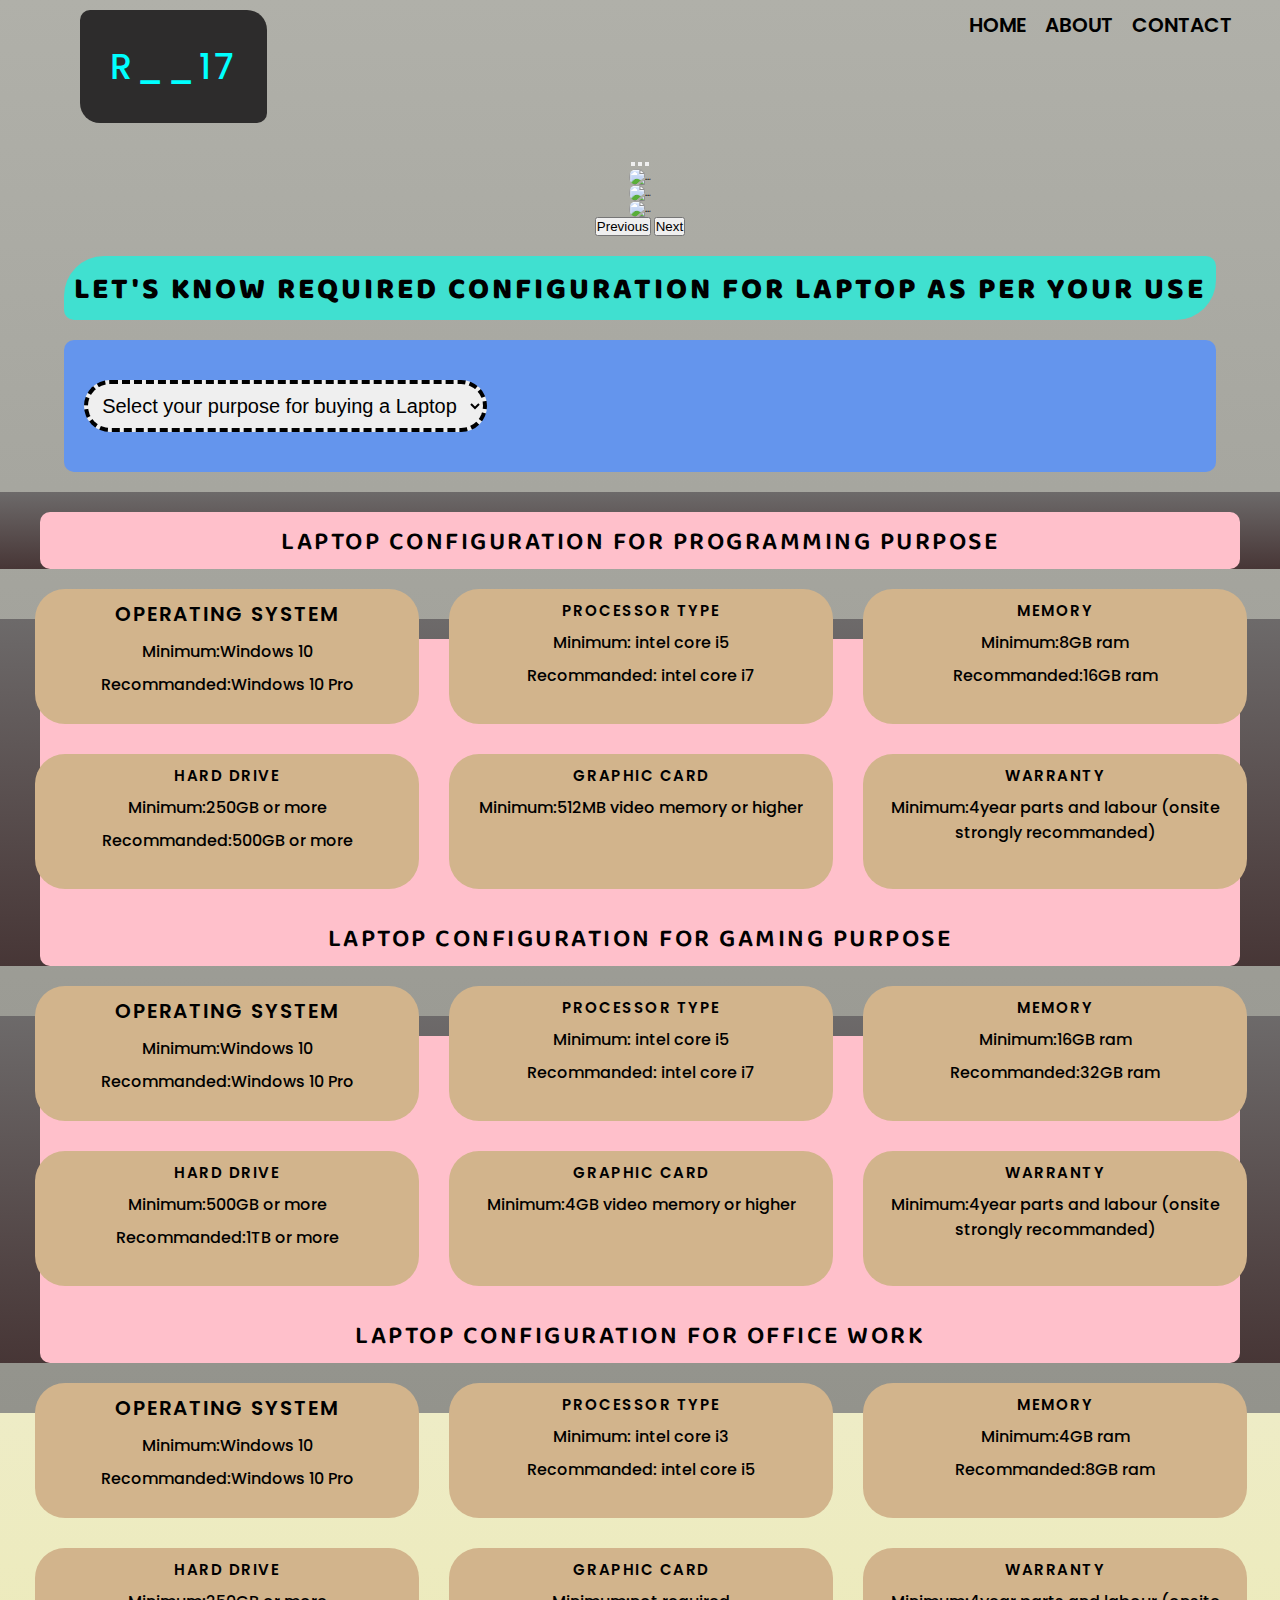
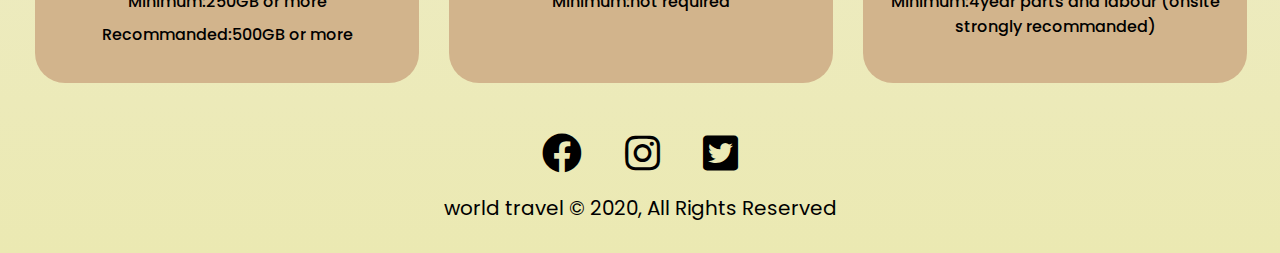
==== about.html @ dccac322 "Add files via upload" ====
<!DOCTYPE html>
<html lang="en">
<head>
    <meta charset="UTF-8">
    <meta http-equiv="X-UA-Compatible" content="IE=edge">
    <meta name="viewport" content="width=device-width, initial-scale=1.0">


    <link href="https://cdn.jsdelivr.net/npm/bootstrap@5.0.2/dist/css/bootstrap.min.css" rel="stylesheet" integrity="sha384-EVSTQN3/azprG1Anm3QDgpJLIm9Nao0Yz1ztcQTwFspd3yD65VohhpuuCOmLASjC" crossorigin="anonymous">


<script src="https://cdn.jsdelivr.net/npm/bootstrap@5.0.2/dist/js/bootstrap.bundle.min.js" integrity="sha384-MrcW6ZMFYlzcLA8Nl+NtUVF0sA7MsXsP1UyJoMp4YLEuNSfAP+JcXn/tWtIaxVXM" crossorigin="anonymous"></script>

<link rel="stylesheet" href="/style.css">

<link rel="stylesheet" href="https://cdnjs.cloudflare.com/ajax/libs/font-awesome/5.15.4/css/all.min.css" integrity="sha512-1ycn6IcaQQ40/MKBW2W4Rhis/DbILU74C1vSrLJxCq57o941Ym01SwNsOMqvEBFlcgUa6xLiPY/NS5R+E6ztJQ==" crossorigin="anonymous" referrerpolicy="no-referrer" />


    <title>Document</title>
</head>
<body>
    <!-- <header class="header"> -->
        <nav class="navbar">
            <div class="cont">
                <h1 class="logo heading1">
                    R__17
                </h1>
                <ul class="nav-items">
                    <li class="nav-item"><a href="/index.html">HOME</a></li>
                    <li class="nav-item"><a href="/about.html">ABOUT</a></li>
                    <li class="nav-item"><a href="/contact.html">CONTACT</a></li>
                </ul>
            </div>
        </nav>
    </header>
    
  
    <div class="cont">
      <div id="carouselExampleIndicators_2" class="carousel slide" data-bs-ride="carousel">
          <div class="carousel-indicators">
            <button type="button" data-bs-target="#carouselExampleIndicators" data-bs-slide-to="0" class="active" aria-current="true" aria-label="Slide 1"></button>
            <button type="button" data-bs-target="#carouselExampleIndicators" data-bs-slide-to="1" aria-label="Slide 2"></button>
            <button type="button" data-bs-target="#carouselExampleIndicators" data-bs-slide-to="2" aria-label="Slide 3"></button>
          </div>
          <div class="carousel-inner">
            <div class="carousel-item active">
              <img src="/image/images (1).jfif" class="d-block w-100" alt="...">
            </div>
            <div class="carousel-item">
              <img src="/image/download (1).jfif" class="d-block w-100" alt="...">
            </div>
            <div class="carousel-item">
              <img src="/image/download (11).jfif" class="d-block w-100" alt="...">
            </div>
          </div>
          <button class="carousel-control-prev" type="button" data-bs-target="#carouselExampleIndicators" data-bs-slide="prev">
            <span class="carousel-control-prev-icon" aria-hidden="true"></span>
            <span class="visually-hidden">Previous</span>
          </button>
          <button class="carousel-control-next" type="button" data-bs-target="#carouselExampleIndicators" data-bs-slide="next">
            <span class="carousel-control-next-icon" aria-hidden="true"></span>
            <span class="visually-hidden">Next</span>
          </button>
        </div>
     </div>
   

  
    <div class="conf cont">
      <h1>LET'S KNOW REQUIRED CONFIGURATION FOR LAPTOP AS PER YOUR USE</h1>
    </div>
 
   <div class="cont select">
    <select class="form-select" aria-label="Default select example">
      <option selected>Select your purpose for buying a Laptop</option>
      <option value="1">Programming Purpose</option>
      <option value="2">Gaming Purpose</option>
      <option value="3"> For Office Work</option>
    </select>
   </div>

    <div class="spc">
      <div class="pro cont">
        <h2>LAPTOP CONFIGURATION FOR PROGRAMMING PURPOSE</h2>
  
      </div>

      <div class="fea_1 clearfix">
        <div class="fe1">
          <h2>OPERATING SYSTEM</h2>
          <p>Minimum:Windows 10</p>
          <p>Recommanded:Windows 10 Pro</p>
        </div>
        <div class="fe2">
          <h2>PROCESSOR TYPE</h2>
           <p>Minimum: intel core i5</p>
          <p>Recommanded: intel core i7</p>
        </div>
        <div class="fe3 ">
          <h2>MEMORY</h2>
           <p>Minimum:8GB ram</p>
          <p>Recommanded:16GB ram</p>
        </div>
        <div class="fe4">
          <h2>HARD DRIVE</h2>
           <p>Minimum:250GB or more</p>
          <p>Recommanded:500GB or more</p>
        </div>
        <div class="fe5">
          <h2>GRAPHIC CARD</h2>
           <p>Minimum:512MB video memory or higher</p>
          <!-- <p>Recommanded:</p> -->
        </div>
        <div class="fe6">
          <h2>WARRANTY</h2>
           <p>Minimum:4year parts and labour (onsite strongly recommanded)</p>
          <!-- <p>Recommanded:</p> -->
        </div>
    
      </div>
    </div>

    


   <div class="spc">
    <div class="pro pro_2 cont">
      <h2>LAPTOP CONFIGURATION FOR GAMING PURPOSE</h2>

    </div>

    <div class="fea_1 clearfix">
      <div class="fe1">
        <h2>OPERATING SYSTEM</h2>
        <p>Minimum:Windows 10</p>
        <p>Recommanded:Windows 10 Pro</p>
      </div>
      <div class="fe2">
        <h2>PROCESSOR TYPE</h2>
         <p>Minimum: intel core i5</p>
        <p>Recommanded: intel core i7</p>
      </div>
      <div class="fe3 ">
        <h2>MEMORY</h2>
         <p>Minimum:16GB ram</p>
        <p>Recommanded:32GB ram</p>
      </div>
      <div class="fe4">
        <h2>HARD DRIVE</h2>
         <p>Minimum:500GB or more</p>
        <p>Recommanded:1TB or more</p>
      </div>
      <div class="fe5">
        <h2>GRAPHIC CARD</h2>
         <p>Minimum:4GB video memory or higher</p>
        <!-- <p>Recommanded:</p> -->
      </div>
      <div class="fe6">
        <h2>WARRANTY</h2>
         <p>Minimum:4year parts and labour (onsite strongly recommanded)</p>
        <!-- <p>Recommanded:</p> -->
      </div>
    
    </div>
   </div>


    <div class="spc">
    
        <div class="pro pro_2 cont">
          <h2>LAPTOP CONFIGURATION FOR OFFICE WORK</h2>
      </div>
  
      <div class="fea_1 clearfix">
        <div class="fe1">
          <h2>OPERATING SYSTEM</h2>
          <p>Minimum:Windows 10</p>
          <p>Recommanded:Windows 10 Pro</p>
        </div>
        <div class="fe2">
          <h2>PROCESSOR TYPE</h2>
           <p>Minimum: intel core i3</p>
          <p>Recommanded: intel core i5</p>
        </div>
        <div class="fe3 ">
          <h2>MEMORY</h2>
           <p>Minimum:4GB ram</p>
          <p>Recommanded:8GB ram</p>
        </div>
        <div class="fe4">
          <h2>HARD DRIVE</h2>
           <p>Minimum:250GB or more</p>
          <p>Recommanded:500GB or more</p>
        </div>
        <div class="fe5">
          <h2>GRAPHIC CARD</h2>
           <p>Minimum:not required</p>
          <!-- <p>Recommanded:</p> -->
        </div>
        <div class="fe6">
          <h2>WARRANTY</h2>
           <p>Minimum:4year parts and labour (onsite strongly recommanded)</p>
          <!-- <p>Recommanded:</p> -->
        </div>
      
      </div>
    </div>
 
    <footer class="foot foot2">
      <div class="media">
          <i class="fab fa-facebook fa-4x"></i>
          <i class="fab fa-instagram fa-4x"></i>
          <i class="fab fa-twitter-square fa-4x"></i>
      </div>
      <!-- <br> -->
      <div class="foot_text">
          <p>world travel &copy; 2020, All Rights Reserved</p>
      </div>
  </footer>

  
  
    <script src="https://cdn.jsdelivr.net/npm/@popperjs/core@2.9.2/dist/umd/popper.min.js" integrity="sha384-IQsoLXl5PILFhosVNubq5LC7Qb9DXgDA9i+tQ8Zj3iwWAwPtgFTxbJ8NT4GN1R8p" crossorigin="anonymous"></script>
    <script src="https://cdn.jsdelivr.net/npm/bootstrap@5.0.2/dist/js/bootstrap.min.js" integrity="sha384-cVKIPhGWiC2Al4u+LWgxfKTRIcfu0JTxR+EQDz/bgldoEyl4H0zUF0QKbrJ0EcQF" crossorigin="anonymous"></script>
</body>
</html>
---- style.css ----
/* @import url('https://fonts.googleapis.com/css2?family=Domine:wght@600&display=swap'); */

/* @import url('https://fonts.googleapis.com/css2?family=Domine:wght@600&display=swap'); */

/* @import url('https://fonts.googleapis.com/css2?family=Courgette&family=Domine:wght@600&display=swap'); */

@import url('https://fonts.googleapis.com/css2?family=Poppins:wght@300;400;500&display=swap');

/* @import url('https://fonts.googleapis.com/css2?family=Poppins:wght@300;400;500&display=swap'); */

@import url('https://fonts.googleapis.com/css2?family=Baloo+Chettan+2:wght@400;600&family=Poppins:wght@300;400;500&display=swap');




@import url('https://fonts.googleapis.com/css2?family=Baloo+Chettan+2:wght@400;600;700&family=Poppins:wght@300;400;500&display=swap');

*{
    margin: 0;
    padding: 0;
    box-sizing: border-box;
}

/* ################# html element styling ############## */

html{
    /* font-size: 10px; */
    font-size: 62.5%;

}

body{
    /* border: red solid; */
    font-family: 'Poppins', sans-serif;
    /* background:rgb(155, 150, 150); */
    background:linear-gradient(rgb(176, 176, 169),rgb(138, 138, 131));
}

li{
    list-style: none;
}

a{
    font-size: 1.6rem;
    text-decoration: none;
}

p,li{
    font-size: 1.6rem;
    margin-bottom:0.5em;
}

h1,h2,h3,h4{
    margin-bottom: 0.5em;
    letter-spacing: 0.1em;
    font-weight: 500;
}

/* #############utility classes ############ */

.cont{
    max-width: 1200px;
    width: 90%;
    margin: 0 auto;
    
}
.heading1{
    font-size: 3.5rem;
}

.heading2{
    font-size:2.2rem ;
}

.text-red{
    color: rgb(224, 49, 49);
}

.text-light{
    color: lightblue;
}

.text-black{
    color: rgb(31, 24, 24);
}

.text-gray{
    color: gray;
}

.bg-dark{
    background: rgb(53, 42, 42);
    color: red;
}

.btn{
    display: inline-block;
    padding: 0.3em 0.5em;
    font-weight: 500;
    text-transform: uppercase;
    margin: 0.5em 0;
    border-radius: 10rem;
    
    
}


.btn-p{
    background: white;
    
}
.btn-p:hover{
    background: rgb(172, 158, 158);
}


.btn-s{
    border:2px red solid;
    border-radius: 2.5em;
    background: white;
}
.btn-s:hover{
        background: rgb(233, 207, 207);
}

/* ##################### header styling ######### */

header{
    /* height: 95vh; */
    /* background:rgb(134, 132, 132); */
    /* background:palegoldenrod; */
    background-position: center;
    background-repeat: no-repeat;
    background-size: cover;
    position: relative;
    /* backdrop-filter: blur(5px); */
    
}



/* .logo, a{
    color: white;
} */

.navbar{
    /* border: 2px solid white; */
    padding: 1rem;
    /* background:linear-gradient(rgb(187, 242, 237),rgb(73, 143, 136)); */
    /* background: rgb(134, 132, 132); */    
}



.logo{
    float: left;
    color:aqua;
    background: #2d2c2c;
border-radius: 10px 20px 10px 20px;
padding: 30px;
text-align: center;
margin-left: -50px;
margin-top: 20px;
    /* margin-left: 100px;
    margin-top: 5px; */
    /* font-size: 3.5rem; */
    /* color: lightgoldenrodyellow; */
}

.nav-items{
    float: right;
    /* list-style: none; */
     /* margin-right: 20px; */
    margin-top: 1rem;
}

.navbar::after{
    content: "";
    display: block;
    clear: both;
}

.nav-item{
    display: inline;
    padding: 0.8rem;
    text-transform: uppercase;  
    
     
}

.nav-items a{
    font-size: 2rem;
    font-weight: 600;
}

.navbar a:link,
.navbar a:visited{
    color: black;
}

/* .navbar a{
    padding-bottom: 0.3rem;
} */

.navbar a:hover{
    border-bottom:turquoise solid 3px;
    padding-bottom:0.3rem;
    
}




.head_img{
    /* border: red solid; */
    display: inline;
    width: 50%;
    float: left;
    text-align: right;
}

.head_img img{
    width: 100%;
    height: 100%;
    object-fit: cover;
    background:turquoise;
    border-radius: 60px 0 0 60px;
    
}

.head_text{
    /* border: goldenrod solid; */
    float: left;
    width: 50%;
    float: left;
    padding-left: 100px;
    padding-top: 60px;
    color:rgb(7, 11, 250);
    font-family: 'Baloo Chettan 2', cursive;
        
}

.head_text h1{
    font-size: 8rem;
    font-weight: 900;
    line-height: 35PX;
    letter-spacing: 4px;
}

.head_btn{
    background:#2d2c2c;
    width:150px;
    /* border: springgreen solid; */
    border-radius: 10px;
    text-align: center;
    padding-top:15px;
    padding-bottom: 15px;
    margin-top: 100px;
}

.head_text a{
    color:white;
    /* background:pink; */
    padding-bottom: 15px;
    padding-top: 15px;
    padding-left: 35px;
    padding-right: 35px;
    font-size: 2.5rem;

}

a:hover{
    color:black;
    /* background:red; */
}

.head_btn:hover{

    background:turquoise;
    border-radius: 30px;
}

.header_cont::after{
    content: "";
    display: block;
    clear: both;
}



/* #################header-cont style#################### */






#carouselExampleIndicators_1{
    /* border: springgreen solid; */
    /* background: #000; */
    width: 50%;
    height: 50%;
    /* padding-left: 22px; */
    /* padding-right: 22px; */
    /* margin: 20px auto; */
    /* margin-top: 100px; */
    /* padding-top: 10px; */
    text-align: center;
    margin: 20px auto;
}

.carousel img{
    width: 100%;
    height: 500px;
    border-radius: 20px;
    object-fit: cover;
}

/* ################ laptop data styling ########### */

.data h2{
    font-weight: 800;
    background:
}

.data p{
    font-weight: 500;
}

.detail{
    background:tan;
    padding: 10px;
    margin: 40px;
    border-radius: 10px;
}

/* ############### button styling ########### */

.btn-e{
    background: #000;
    /* margin: 10px 100px; */
    /* margin-left: 500px; */
    /* text-align: center; */
    border: turquoise solid 4px;
    margin-left: 50%;
    transform: translate(-50%);
    margin-top: 1rem;
    margin-bottom: 5rem;
    border-radius: 10px;
    /* width: 200px; */
    /* height: 90px; */
    /* padding-top: 0.5rem; */
    
    
}

.btn-e a:hover{
    color: white;
}

.text-e a{
    color: tan;
    font-size: 2.5rem;
    padding: 2rem;
    /* text-align: center; */
    
}


/* ####################### footer styling #################  */

.foot{
    background:linear-gradient(rgb(238, 236, 198),rgb(235, 233, 178));
    color: black;
    text-align: center;
    padding:2rem;
    font-size: 1rem;
    

}

.foot_text p{
    font-size: 2rem;
}

.media i{
    margin: 2rem;
}

.cont.cont-b{
    /* border: red solid; */
    
    /* width: 25%; */
    /* background:tan; */
}


/* ################### about page styling ############## */

.form-select{
    margin-top: 4rem;
}


#carouselExampleIndicators_2{
    /* border: springgreen solid; */
    /* background: #000; */
    width: 100%;
    /* height: 10%; */
    /* padding-left: 22px; */
    /* padding-right: 22px; */
    /* margin: 20px auto; */
    /* margin-top: 100px; */
    /* padding-top: 10px; */
    text-align: center;
    margin: 20px auto;
}



.conf{
    background:turquoise;
    text-align: center;
    border-radius: 40px 10px 40px 10px ;
    /* padding: 2rem; */
    font-family: 'Baloo Chettan 2', cursive;;
    
}

.form-select{
    padding: 1rem ;
    /* width: 50%; */
    /* margin-left: 50%; */
    /* transform: translate(-50%,0%); */
    /* margin-bottom: 4rem; */
    text-align: center;
    font-size: 2rem;
    margin:20px auto;
    border-radius: 4rem;
    border: dashed 4px black;
    /* border: springgreen dashed; */
    /* background:steelblue; */
    /* color: red; */
}

.select{
    /* border:  red solid; */
    border-radius: 10px;
    /* display: inline; */
    width: 50%;
    padding:20px;
    text-align: justify;
    margin:20px auto;
    background:cornflowerblue;
}

.conf h1{
    font-size: 3rem;
    font-weight: 900;
    padding:1rem;
}

.pro h2{
    
    text-align: center;
    font-size: 2rem;
    padding: 1rem;
    font-weight: 600;
    border-radius: 10px;
}

.spc{
    /* border: red solid; */
    padding-top: 20px;
    /* background:rgb(51, 48, 48); */
    background:linear-gradient(rgb(109, 106, 106),rgb(71, 54, 54));
    margin-bottom: 50px;
    /* text-align: center; */
}
.pro{
    border-radius: 10px;
    /* margin-left: 212px; */
    margin-bottom: 20px;
    margin-top: 20px;
    background: pink;
    font-family: 'Baloo Chettan 2', cursive;;
    /* border:  solid red; */
}

.pro h2{
    font-size: 4rem;
}

.fe1{
    /* border: springgreen solid; */
    float: left;
    width: 30%;
    /* margin-left: 20px; */
    /* margin: 5px; */
    height:135px;
    margin: 20px;
    margin-left: 35px;
    background:tan;
    color: black;
    border-radius: 30px;
    
}

.fe2{
    /* border: steelblue solid; */
    float: left;
    width: 30%;
    /* margin-left: 20px; */
    /* margin:5px; */
    height:135px;
    margin:20px;
    background:tan;
    color: black;
    border-radius: 30px;
}

.fe3{
    /* border: tan solid; */
    width: 30%;
    
    float:left;
    /* margin-left: 20px; */
    /* margin: 5px; */
    height:135px;
    margin:20px;
    background:tan;
    color: black;
    border-radius: 30px;
}

.fe4{
    /* border: rgb(11, 247, 247) solid 4px; */
    float:left ;
    width: 30%;
    /* margin-left: 20px; */
    height:135px;
    margin:20px;
    margin-left: 35px;
    background:tan;
    color: black;
    border-radius: 30px;
}

.fe5{
    /* border:violet solid; */
    float: left;
    width: 30%;
    /* margin-left: 20px; */
    height:135px;
    margin:20px;
    background:tan;
    color: black;
    border-radius: 30px;
}

.fe6{
    /* border: yellow solid; */
    float: left;
    width: 30%;
    /* margin-left:20px; */
    height:135px;
    margin:20px;
    background:tan;
    color: black;
    border-radius: 30px;
}

.fea_1{
    /* border: red solid 4px; */
    text-align: center;
    
    /* padding-left:120px; */
    /* background:gray; */
    
}

.fea_1 h2{
    margin-top: 10px;
    font-weight: 600;
    
}

.pro_2{
    margin-top: 20px;
    /* margin-left: 212px; */
    /* border: darkmagenta solid; */
}

.foot2{
    margin-top: 20px;
}


/* ######################## contact page styling ################# */

.contact{
    padding: 5rem 0;
    /* background: #edeede; */
}

.contact1{
    /* border: red solid; */
    
    
}

.contact-left{
    background: #fff;
    /* border: #bbe792 solid 4px; */
    border-radius: 3rem;
    float: left;
    width: 49%;
    padding: 3rem;
    height: 800px;
    
    
}


.contact1::after{
    content: "";
    display:block;
    clear: both;
}

.contact-left i{
    display: inline-block;

}

.contact-left h2{
    display: inline-block;
    margin-left: 1rem;
}

.group{
    margin-bottom: 3rem;
}

.contp_img img{
    max-width: 90%;
    
     height: 46rem;
    object-fit: cover;
    object-position: right;
    
}

/* ################# form styling ###############  */

.form{
    height: 800px;
    font-size: 1.6rem;
    background: #fff;
    /* border: steelblue solid 4px; */
    border-radius: 3rem;
    float: right;
    width: 49%;
    padding: 3rem;
    
    
    
}

.form h1::after{
    content: "";
    border-bottom: red 4px solid;
    display: block;
    width: 100%;
}

/* .form label{
    display: block;
} */

.form input{
    display: block;
    width: 100%;
    padding: 0.5rem;
}

.form textarea{
    display: block;
    width: 100%;
    height: 300px;
    padding: 1rem;
}

.form-group{
    margin-bottom:1.2rem;

}

.form p{
    margin-bottom: 2rem;
}

.form label::after{
    content: "*";
    color: red;
}

.form-btn{
    border: none ;
    color: white;
    background:#2d2c2c;
    border-radius: 10px;
    padding: 0.8rem 4rem;
    font-size: 2rem;
    text-transform: uppercase;
    margin: 3rem auto;
    text-align: center;
    display: block;
    letter-spacing: 0.1rem;   
}



/* .head_img::after{
    content: "";
    display: block;
    clear: both;
}

.btn-head{
    border: #2d2c2c solid;
    border-radius: 10px;
    background:#2d2c2c;
    width: 200px;
    text-align: center;
    
}

.btn-head a{

    font-size: 3rem;
    color: white;
    padding-left: 50px;
    padding-right: 50px;
    
    
}

a:hover{
    color: black;
}

.btn-head:hover{
    background:#83d5fc;
    border-radius: 40px;
    border: none;
    
} */

span.carousel-control-prev-icon{
    color: red;
    /* background: red; */
    background-image: url(<i class="fas fa-caret-left"></i>);
}



/* ###################### media query #######################  */

 @media(max-width:575px){

    *{
        margin: 0;
        padding: 0;
        box-sizing: border-box;
    }

    html{
        font-size: 10px;
        /* width: 100vw; */
        /* height: 100vh; */
    }

    .navbar{
        display: block;
        float: none;
        text-align: center;
        margin-top: 20px;
        /* border: springgreen solid; */
    }
    
    .navbar .logo{
        display: inline;
        float: none;
        margin: 50px auto;
        
        padding:10px 10px;

        /* margin-left: 70px; */
        /* margin-bottom: 10px; */
        /* width: 100%; */
        /* border: springgreen solid; */
    }

    .logo.heading1{
        /* border: red solid; */
        
    
    }
    
    .header_cont{
        display: block;
        float: none;
        /* text-align: center; */
        /* border: red solid; */
        
    /* border:yellow solid; */
    
        
    }

    .head_text{
        /* border: green solid 4px; */
        display: block;
        float:none;
        /* margin-left: 10px; */
        /* margin-left: 30px; */
        /* padding-right: 300px; */
        width: 100%;
        /* text-align: left; */
        padding-left: 0px;

        
        
    }
    
    .head_text h1{
        /* padding-right: 30px; */
        /* padding-left: 30px;  */
        /* margin-right: 100px; */
        /* display: block; */
        /* float:none; */
        /* border: olive solid; */
        /* height: 100%; */
        
        line-height: 30px;
        letter-spacing: 2px;
        font-size: 5rem;
        /* margin-right: 30px; */
        /* padding-right: 300px; */
        text-align: center;
        
    }

    .head_btn{
        margin:50px auto;
        /* border: tomato solid; */
        width: 50%;
       }

       .head_btn a{
           font-size: 3rem;
           padding: 0;
       }

    .head_img{
        display: none;
    }

    #carouselExampleIndicators_1{
        /* border: springgreen solid; */
        /* background: #000; */
        width: 80%;
        /* height: 50%; */
        /* padding-left: 22px; */
        /* padding-right: 22px; */
        /* margin: 20px auto; */
        /* margin-top: 100px; */
        /* padding-top: 10px; */
        text-align: center;
        margin: 20px auto;
        
    }
    
    .carousel img{
        /* width: 90%; */
        height: 250px;
        border-radius: 20px;
        object-fit: cover;
    }

    .cont.cont-b{
        /* border: red solid; */
        /* margin: 0 auto; */
        text-align: center;
        /* padding-left: 250px; */
        width: 50%;
        margin-bottom: 30px;
    }

    .btn-e{
        text-align: center;
        width: 100%;
        margin: 0;
        margin-left:50%;
        
        /* border: springgreen solid; */
        /* padding-right: 25px; */
        display: block;
    }

    .btn-e a{
        font-size: 2rem;
        padding: 0;
        
    }

    .data{
        /* border:orchid solid; */
        /* margin-left: 20px; */
    }

    .foot{
        /* margin-right: 0px; */
        /* width: 400px; */
        /* border: tomato solid 4px; */
        /* margin-left: 2px; */
        margin-left: 0px;
        /* width: 480px; */
        /* width: 100%; */
        
    }

    



    #carouselExampleIndicators_2{
        /* border: springgreen solid; */
        /* background: #000; */
        width: 90%;
        height: 50%;
        /* padding-left: 22px; */
        /* padding-right: 22px; */
        /* margin: 20px auto; */
        /* margin-top: 100px; */
        /* padding-top: 10px; */
        text-align: center;
        margin: 20px auto;
    }

    .conf h1{
        font-size: 2rem;
    }

    .select{
        width: 90%;
    }

    .form-select{
        font-size: 0.7rem;
        font-weight: 500;
    }
    
    .spc{
        float: none;
        display: block;
    }

    .spc .pro{
        float: none;
        display: block;
        margin: 0 auto;
        width: 95%;
        /* margin-left: 5px; */
        /* margin-right: 5px; */

    }

    .pro h2{
        font-size: 1.5rem;
    }

    .fea_1{
        float: none;
        display: block;
        margin-left: 0px;
        border: green solid;
        padding-left: 0px;
    }

    .fea_1 .fe1,.fe2,.fe3,.fe4,.fe5,.fe6{
        /* border: red solid; */
        display: block;
        float: none;
        width: 90%;
        height: 100%;
        margin: 30px auto;
        /* margin-left: 20px; */
    }

    .fe1 h2,.fe2 h2,.fe3 h2,.fe4 h2,.fe5 h2,.fe6 h2{
        font-size: 2rem;
    }
    .fe1 p,.fe2 p,.fe3 p,.fe4 p,.fe5 p,.fe6 p{
        font-size: 1.5rem;
    }

    

    .contact{
        float: none;
        display: block;

    }

    .contact-left{
        float: none;
        display: block;
        width: 100%;
        height: 100%;
        margin-bottom: 30px;

    }

    .form{
        float: none;
        display: block;
        width: 100%;
        height: 100%;
    }

    .nav-items{
        margin-left: 0px;
        float: none;
        display: block;
        /* border: red solid; */
        /* margin-left: 60vw; */
        margin-top: 20px;
        text-align: center;
    }

    .nav-item{
        /* border: green solid; */
        height: 30px;
        float: none;
        display: block;
        margin-bottom: 10px;
        
        
        
    }
}




 @media(min-width:576px) and (max-width:768px){

    *{
        margin: 0;
        padding: 0;
        box-sizing: border-box;
    }

        html{
            font-size: 10px;
            /* border: red solid; */
        }

        .navbar{
            /* border: springgreen solid; */
            margin: 0;
            padding: 0;
        }

        .navbar .logo{
            /* border: green solid 4px; */
            margin: 0;
            margin-left: 30px;
            margin-top: 10px;
            float: left;
            
            /* display: block; */
            
        }

        .logo.heading1{
            font-size: 5rem;
        }

        .navbar .nav-items{
            /* display: block; */
            float: right;
            /* border: steelblue solid; */
            /* margin-top: 40px; */
            /* width: 100%; */
            padding: 0;
    
        }

        .navbar .cont{
            margin: 0;
            width: 100%;
        }

        .navbar .nav-item a{
            
            font-size: 2rem;
            /* border: red solid; */
         }

        .header_cont{
            /* border:blue solid 4px; */
            /* margin: 0; */
        }

        .head_text{
            padding: 0;
            /* border: red 4px solid; */
            margin: 0;
            margin-top: 50px;
            /* font-size: 2rem; */
            /* padding-top: 100px; */
            width: 100%;
            text-align: center;
        }

        .head_text h1{
            font-size: 6rem;
        }

        .head_btn{
            /* border: rgb(7, 11, 250) solid 5px; */
            text-align: center;
            margin: 0 auto;
            margin-top: 70px;
            margin-bottom: 30px;
        }

        .head_btn a{
            font-size: 4rem;
            padding: 0;
        }

        .head_img{
            /* border: black solid 5px; */
            display: none;

        }

        #carouselExampleIndicators_1{
            /* border: springgreen solid; */
            width: 90%;
            text-align: center;
            margin: 20px auto;
            
        }
        
        .carousel img{
            /* border: blanchedalmond dashed 5px; */
            height: 300px;
            border-radius: 20px;
            object-fit: cover;
        }

        .data{
            /* border: yellowgreen dashed 5px; */
            
        }

        .data h2{
            font-size: 3rem;
        }

        .data p{
            font-size: 2.5rem;
        }



        .cont.cont-b{
            /* border: turquoise solid; */
            text-align: center;
            width:50%;
            /* margin: 0; */
            /* margin-left: 50%; */
            padding: 0;
            margin-bottom: 30px;
            

        }

        .btn-e{
            text-align: center;
            width: 100%;
            margin:0;
            padding: 0;
            margin-left: 50%;
            
            /* border: springgreen solid; */
            /* margin-left: 50%; */
        }

        .btn-e a{
            font-size: 2.5rem;
        }

        .foot{
            /* border:violet solid 5px; */
        }

        .foot .media{
            font-size: 1rem;
        }

        .foot p{
            font-size: 2rem;
        }
    

        #carouselExampleIndicators_2{
            /* border: springgreen solid; */
            width: 100%;
            text-align: center;
            margin: 20px auto;
            
        }

        .cont.select{
            width: 90%;
        }


        .form-select{
            
            font-weight: 500;
        }
        
        .spc{
            float: none;
            display: block;
        }
    
        .spc .pro{
            float: none;
            display: block;
            margin: 0 auto;
            
            width: 95%;
            margin-bottom: 20px;
            /* margin-left: 5px; */
            /* margin-right: 5px; */
    
        }
    
        .pro h2{
            font-size: 3.5rem;
        }
    
        .fea_1{
            float: none;
            display: block;
            margin-left: 0px;
            /* border: green solid; */
            padding-left: 0px;
        }

        .fe1,.fe3,.fe5{
            margin: 0;
            width: 47%;
            height: 200px;
            float: left;
            margin-left: 10px;
            margin-bottom: 15px;
            
        }

        .fe1 h2,.fe2 h2,.fe3 h2 ,.fe4 h2,.fe5 h2,.fe6 h2{
            font-size: 3rem;
        }

        .fe1 p,.fe2 p,.fe3 p,.fe4 p,.fe5 p,.fe6 p{
            font-weight: 500;
            font-size: 2.1rem;
        }

        .fe2,.fe4,.fe6{
            margin: 0;
            width: 47%;
            height: 200px;
            float: right;
            margin-right: 10px;
            margin-bottom: 15px;
        }

        .contact{
            float: none;
            display: block;
    
        }
    
        .contact-left{
            font-size: 1rem;
            float: none;
            display: block;
            width: 100%;
            height: 100%;
            margin: 0 auto;
            margin-bottom: 30px;
    
        }

        .contact-left .heading2{
            font-size: 2.5rem;
        }

        .contact-left p{
            font-size: 1.5rem;
            /* border:  solid red; */
            /* font-weight: 500; */
        }
    
        .form{
            float: none;
            display: block;
            width: 100%;
            height: 100%;
            margin: 0 auto;
            font-size: 2rem;
        }

        .form h1{
            font-size: 3rem;
        }

        .form p{
            font-size:2.5rem;
        }
    
        .form-btn{
            font-size: 2.5rem;
        }
}

@media(min-width:769px) and (max-width:992px){

    *{
        margin: 0;
        padding: 0;
        box-sizing: border-box;
    }

    html{
        /* border: red solid; */
        font-size: 10px;
    }

    .navbar{
        /* border: springgreen solid; */
    }

    .navbar .logo{
        border: green solid;
        margin: 0;
        margin-left:40px ;
        padding: 20px;
        /* padding: 0; */
    }

    .logo.heading1{
        font-size: 4rem;
    }

    .navbar .nav-items{
        /* border: steelblue solid; */
        margin: 0;
        padding: 0;
        float: right;
    }

    .nav-item a{
        font-size: 2.1rem;
    }
    .navbar .cont{
        margin: 0;
        width: 100%;
    }

    .navbar .nav-item{
        /* border: red solid; */
    }

    .header_cont{
        /* border: blue solid 4px; */
    }

    .head_text{
        /* border: red 4px solid; */
        padding: 0;
        margin: 0;
        width: 60%;
        padding: 20px;
        
    }



    .head_text h1{
        font-size: 6rem;
    }

    .head_btn{
        /* border: tan solid; */
    }

    .head_btn a{
        font-size: 2.5rem;
        padding: 0;
    }

    .head_img{
        /* border: black solid 5px; */
        margin: 0;
        padding: 0;
        width: 40%;
        float: right;
    }

    #carouselExampleIndicators_1{
        /* border: springgreen solid; */
        width: 90%;
        text-align: center;
        margin: 20px auto;
        
    }
    
    .carousel img{
        /* border: blanchedalmond dashed 5px; */
        height: 300px;
        border-radius: 20px;
        object-fit: cover;
    }

    .data{
        /* border: yellowgreen dashed 5px; */
    }

    .data h2{
        font-size: 2.5rem;
    }

    .data p{
        font-size: 2.2rem;
    }

    .cont.cont-b{
        /* border: turquoise solid; */
        
    }

    .btn-e{
        /* border: springgreen solid; */
        
    }

    .btn-e a{
        font-size: 2rem;
    }

    .foot{
        /* border: violet solid 5px; */
    }

    .foot .media{
        font-size: 1.5rem;
    }

    .foot p{
        font-size: 2rem;
    }

    #carouselExampleIndicators_2{
        /* border: springgreen solid; */
        width: 100%;
        text-align: center;
        margin: 20px auto;
        
    }


    .conf h1{
        font-size: 3.5rem;
    }
    .cont.select{
        width: 90%;
        margin-bottom: 40px;
    }


    .form-select{
         font-weight: 500;
         font-size: 2.5rem;
    }

    .spc{
        float: none;
        display: block;
    }

    .spc .pro{
        float: none;
        display: block;
        margin: 0 auto;
        
        width: 95%;
        margin-bottom: 60px;
        /* margin-left: 5px; */
        /* margin-right: 5px; */

    }

    .pro h2{
        font-size: 3rem;
    }

    .fea_1{
        float: none;
        display: block;
        margin-left: 0px;
        /* border: green solid; */
        padding-left: 0px;
    }

    .fe1,.fe3,.fe5{
        margin: 0;
        width: 47%;
        height: 150px;
        float: left;
        margin-left: 10px;
        margin-bottom: 50px;
        
    }

    .fe1{
        /* font-size: 2rem; */
    }

    .fe1 h2,.fe2 h2,.fe3 h2 ,.fe4 h2,.fe5 h2,.fe6 h2{
        font-size: 2.5rem;
    }

    .fe1 p,.fe2 p,.fe3 p,.fe4 p,.fe5 p,.fe6 p{
        font-weight: 500;
        font-size: 2rem;
    }

    .fe2,.fe4,.fe6{
        margin: 0;
        width: 47%;
        height: 150px;
        float: right;
        margin-right: 10px;
        margin-bottom: 50px;
    }

    .contact1{
        /* border: rebeccapurple solid 5px; */
        /* margin: 0; */
    }

    .contact-left{
        float: none;
        display: block;
        width: 90%;
        height: 100%;
        margin: 0 auto;
        /* padding: 0; */
        /* margin-left: 20px; */
        /* margin-bottom: 30px; */

    }

    .form{
        float: none;
        display: block;
        width: 90%;
        height: 100%;
        font-size: 2rem;
        margin: 0 auto;
        margin-top: 20px;
    }

    .contact-left .heading2{
        font-size: 2.5rem;
    }

    .contact-left p{
        font-size: 1.5rem;
        /* border:  solid red; */
        /* font-weight: 500; */
    }

    /* .form{
        float: none;
        display: block;
        width: 100%;
        height: 100%;
        margin: 0 auto;
        font-size: 4rem;
    } */

    .form h1{
        font-size: 3rem;
    }

    .form p{
        font-size:2rem;
    }

    .form-btn{
        font-size: 2rem;
    }

    
}

@media(min-width:993px) and (max-width:1200px){

    *{
        margin: 0;
        padding: 0;
        box-sizing: border-box;
    }

    html{
        
        /* border: red solid; */
        font-size: 10px;
    }

    .navbar{
        /* border: springgreen solid; */
    }

    .navbar .logo{
        /* border: green solid; */
        margin: 0;
        margin-left:40px ;
        padding: 20px;
        /* padding: 0; */
    }

    .logo.heading1{
        font-size: 5.5rem;
    }

    .navbar .nav-items{
        /* border: steelblue solid; */
        margin: 0;
        padding: 0;
        float: right;
    }

    .nav-item a{
        font-size: 2rem;
    }

    .navbar .cont{
        margin: 0;
        width: 100%;
    }

    .navbar .nav-item{
        /* border: red solid; */
        
    }

    .header_cont{
        /* border: blue solid 4px; */
    }

    .head_text{
        /* border: red 4px solid; */
        padding: 0;
        margin: 0;
        width: 50%;
        padding: 20px;
        padding-left: 40px;
        
        
    }

    .head_text h1{
        font-size: 6rem;
        line-height: 25px;
    }

    .head_btn{
        /* display: inline; */
        /* border: tan solid; */
        padding: 0;
        /* margin: 0; */
        
        
        text-align: center;
        padding: 10px 30px;
        /* padding-top: 20px; */
        /* width: 50%; */   
    }

    .head_btn a{
        font-size: 3rem;
        margin: 0;
        padding: 0;
        text-align: center;
    }

    .head_img{
        /* border: black solid 5px; */
        margin: 0;
        padding: 0;
        width: 50%;
        float: right;
    }

    #carouselExampleIndicators_1{
        /* border: springgreen solid; */
        width: 90%;
        text-align: center;
        margin: 20px auto;
        
    }
    
    .carousel img{
        /* border: blanchedalmond dashed 5px; */
        height: 300px;
        border-radius: 20px;
        object-fit: cover;
    }

    .data{
        /* border: yellowgreen dashed 5px; */
    }

    .data h2{
        font-size: 3rem;
        
    }

    .data p{
        font-size: 2rem;
    }

    .cont.cont-b{
        /* border: turquoise solid; */
    }

    .btn-e{
        /* border: springgreen solid; */
    }
    .btn-e a{
        font-size: 2rem;
    }

    .foot{
        /* border: violet solid 5px; */
        
    }
    .foot .media{
        font-size: 1rem;
    }

    .foot p{
        font-size: 2rem;
    }

    #carouselExampleIndicators_2{
        /* border: springgreen solid; */
        width: 100%;
        text-align: center;
        margin: 20px auto;
        
    }

    .conf h1{
        font-size: 3rem;
    }

    .cont.select{
        width: 90%;
    }


    .form-select{
         font-weight: 500;
         font-size: 2rem;
    }

    .spc{
        float: none;
        display: block;
    }

    .spc .pro{
        float: none;
        display: block;
        margin: 0 auto;
        
        width: 95%;
        margin-bottom: 20px;
        /* margin-left: 5px; */
        /* margin-right: 5px; */

    }

    .pro h2{
        font-size: 3.5rem;
    }

    .fea_1{
        float: none;
        display: block;
        margin-left: 0px;
        /* border: green solid; */
        padding-left: 0px;
    }

    .fe1,.fe3,.fe5{
        margin: 0;
        width: 47%;
        float: left;
        margin-left: 10px;
        margin-bottom: 15px;
        height: 165px;
        
    }

    .fea_1 h2{
        font-size: 3rem;
    }

    

    .fe1 p,.fe2 p,.fe3 p,.fe4 p,.fe5 p,.fe6 p{
        font-weight: 500;
        font-size: 2rem;
    }

    .fe2,.fe4,.fe6{
        margin: 0;
        width: 47%;
        float: right;
        margin-right: 10px;
        margin-bottom: 15px;
        height: 165px;
    }

    .contact1{
        /* border: rebeccapurple solid 5px; */
        /* margin: 0; */
    }

    .contact-left{
        float: left;
        /* display: block; */
        width: 48%;
        height: 910px;
        margin: 0;
        font-size: 1rem;
        /* padding: 0; */
        /* margin-left: 20px; */
        /* margin-bottom: 30px; */

    }

    .contact-left h2{
        font-size: 3rem;
    }

    .contact-left p{
        font-size:2rem;
    }

    .form{
        float: right;
        /* display: block; */
        width: 48%;
        height: 910px;
        margin: 0 auto;
        margin: 0;
        font-size: 2rem;
    }

    .form p{
        font-size: 1.5rem;
    }

    .form-btn{
        font-size: 2rem;
    }
}


 

@media(min-width:1201px) and (max-width:1400px){

    *{
        margin: 0;
        padding: 0;
        box-sizing: border-box;
    }

    html{
        
        /* border: red solid; */
        font-size: 10px;
    }

    .navbar{
        /* border: springgreen solid; */
        padding-left: 40px;
    
    }

    .navbar .logo{
        display: block;
        /* border: green solid; */
        margin: 0;
        margin-left:40px ;
        /* padding: 0; */
        
    }

    .navbar .nav-items{
        /* border: steelblue solid; */
        margin: 0;
        padding: 0;
        float: right;
        /* margin-left: 40px; */
    }

    .navbar .cont{
        margin: 0;
        width: 100%;
    }

    .navbar .nav-item{
        /* border: red solid; */
    }

    .header_cont{
        /* border: blue solid 4px; */
    }

    .head_text{
        /* border: red 4px solid; */
        /* padding: 0; */
        /* margin: 0; */
        /* width: 50%; */
        /* padding: 20px; */
        
    }

    .head_text h1{
        font-size: 6rem;
    }

    .head_btn{
        /* border: tan solid; */
    }

    .head_img{
        /* border: black solid 5px; */
        margin: 0;
        padding: 0;
        /* width: 50%; */
        float: right;
    }

    #carouselExampleIndicators_1{
        /* border: springgreen solid; */
        width: 90%;
        text-align: center;
        margin: 20px auto;
        
    }
    
    .carousel img{
        /* border: blanchedalmond dashed 5px; */
        height: 400px;
        border-radius: 20px;
        object-fit: cover;
    }

    .data{
        /* border: yellowgreen dashed 5px; */
    }

    .cont.cont-b{
        /* border: turquoise solid; */
    }

    .btn-e{
        /* border: springgreen solid; */
    }

    .foot{
        /* border: violet solid 5px; */
    }

    #carouselExampleIndicators_2{
        /* border: springgreen solid; */
        width: 100%;
        text-align: center;
        margin: 20px auto;
        
    }

    .cont.select{
        width: 90%;
    }


    .form-select{
         font-weight: 500;
    }

    .spc{
        float: none;
        display: block;
    }

    .spc .pro{
        float: none;
        display: block;
        margin: 0 auto;
        
        width: 95%;
        margin-bottom: 20px;
        /* margin-left: 5px; */
        /* margin-right: 5px; */

    }

    .pro h2{
        font-size: 2.5rem;
    }

    .fea_1{
        float: none;
        display: block;
        margin-left: 0px;
        /* border: green solid; */
        padding-left: 0px;
    }

    /* .fe1,.fe3,.fe5{
        margin: 0;
        width: 47%;
        float: left;
        margin-left: 10px;
        margin-bottom: 15px;
        
    } */

    .fe1,.fe4{
        margin: 0;
        width: 30%;
        float: left;
        margin-left: 35px;
        margin-bottom: 30px;
    }
    .fe2,.fe5{
        margin: 0;
        width: 30%;
        float: left;
        /* margin-left: 25%; */
        margin-left: 30px;
        margin-bottom: 30px;
    }

    .fe3,.fe6{
        margin: 0;
        width: 30%;
        float: left;
        margin-left: 30px;
        margin-bottom: 30px;
    }

    .fe1 h2{
        font-size: 2rem;
    }

    .fe1 p,.fe2 p,.fe3 p,.fe4 p,.fe5 p,.fe6 p{
        font-weight: 500;
        font-size: 1.6rem;
    }

    /* .fe2,.fe4,.fe6{
        margin: 0;
        width: 47%;
        float: right;
        margin-right: 10px;
        margin-bottom: 15px;
    } */

    .contact1{
        /* border: rebeccapurple solid 5px; */
        /* margin: 0; */
    }

    .contact-left{
        float: left;
        /* display: block; */
        width: 48%;
        height: 815px;
        margin: 0;
        /* padding: 0; */
        /* margin-left: 20px; */
        /* margin-bottom: 30px; */

    }

    .form{
        float: right;
        /* display: block; */
        width: 48%;
        height: 815px;
        margin: 0 auto;
        margin: 0;
    }
}
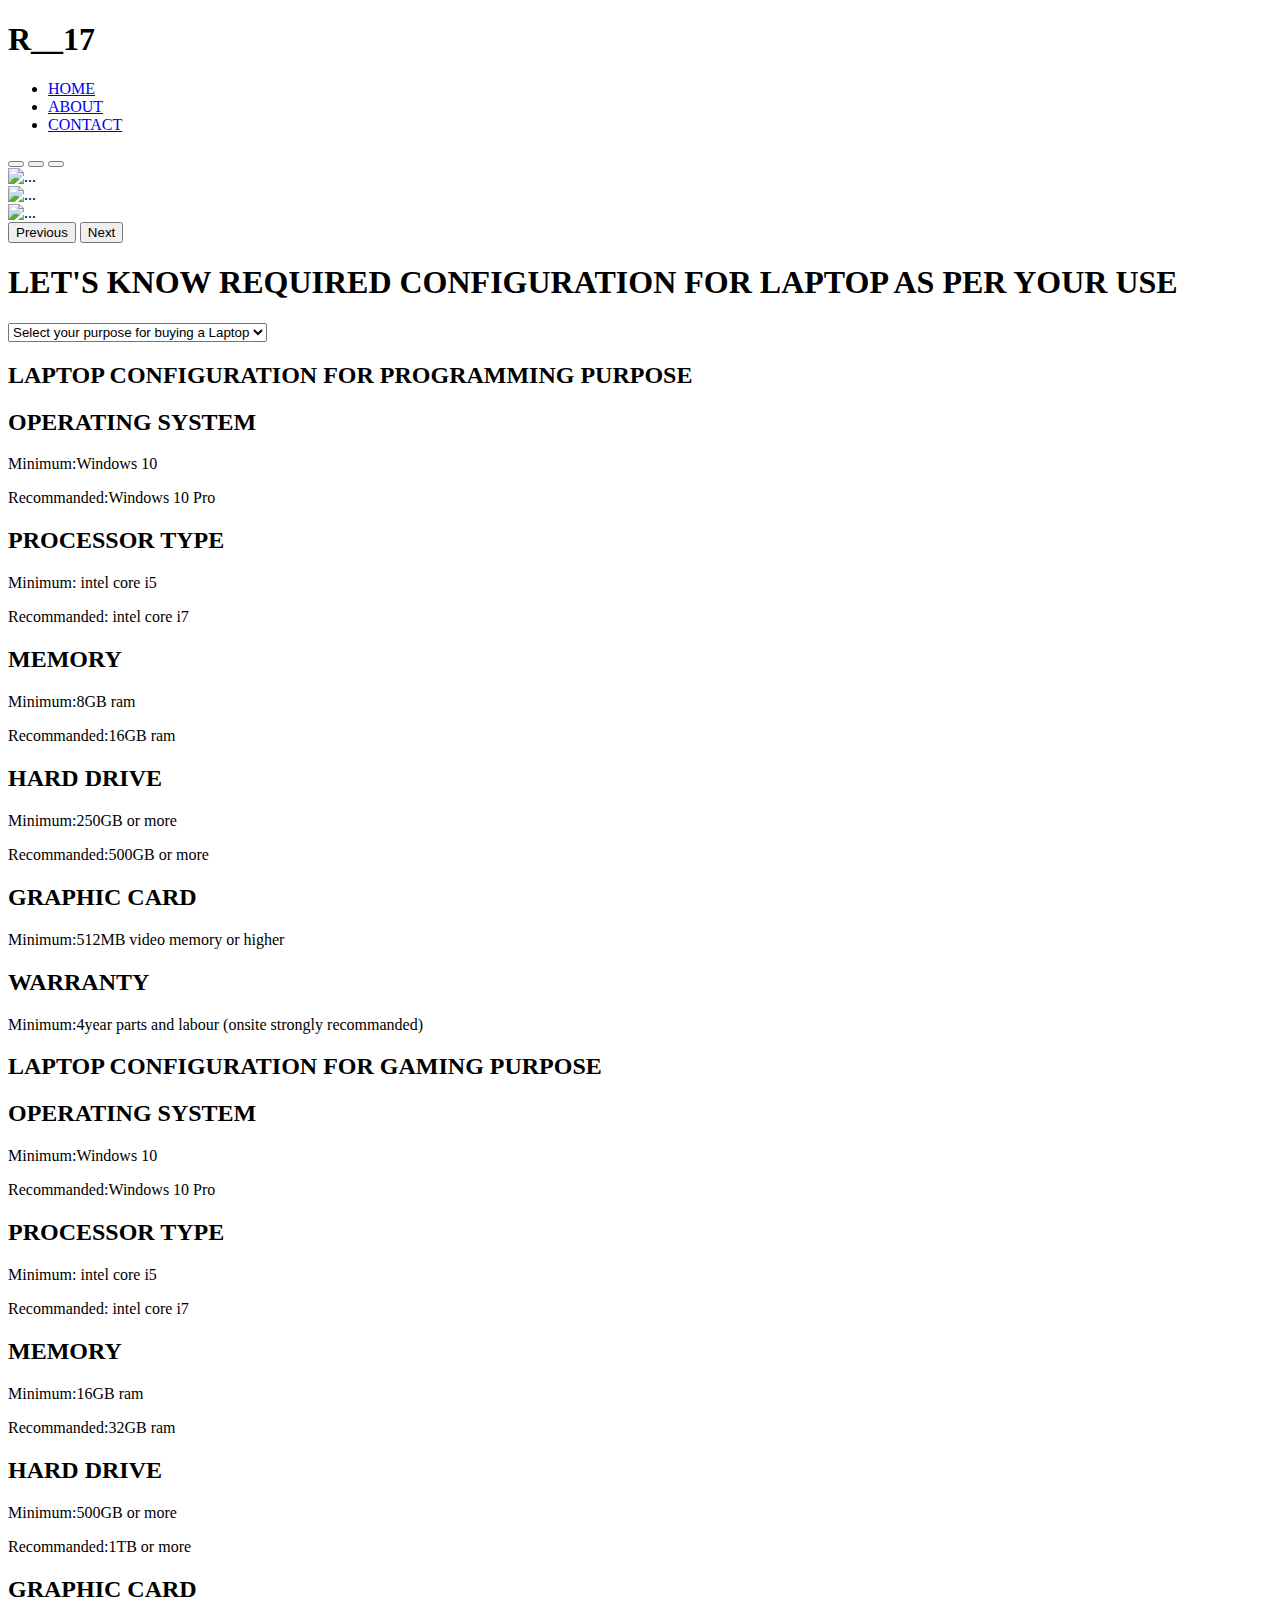
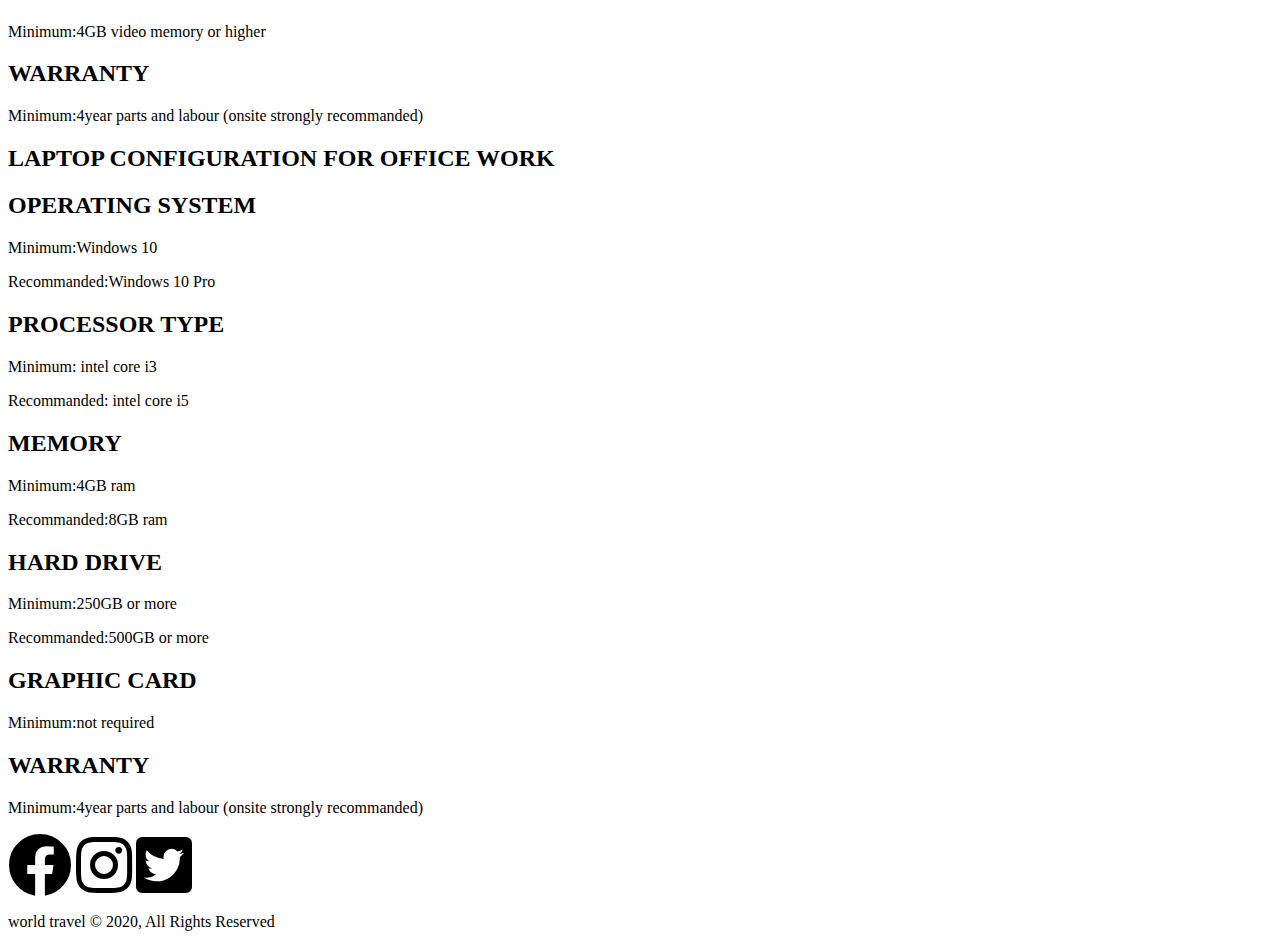
==== commit e604ff6f: "Add files via upload" ====
--- a/about.html
+++ b/about.html
@@ -9,11 +9,11 @@
     <link href="https://cdn.jsdelivr.net/npm/bootstrap@5.0.2/dist/css/bootstrap.min.css" rel="stylesheet" integrity="sha384-EVSTQN3/azprG1Anm3QDgpJLIm9Nao0Yz1ztcQTwFspd3yD65VohhpuuCOmLASjC" crossorigin="anonymous">
 
 
-<script src="https://cdn.jsdelivr.net/npm/bootstrap@5.0.2/dist/js/bootstrap.bundle.min.js" integrity="sha384-MrcW6ZMFYlzcLA8Nl+NtUVF0sA7MsXsP1UyJoMp4YLEuNSfAP+JcXn/tWtIaxVXM" crossorigin="anonymous"></script>
-
-<link rel="stylesheet" href="/style.css">
-
-<link rel="stylesheet" href="https://cdnjs.cloudflare.com/ajax/libs/font-awesome/5.15.4/css/all.min.css" integrity="sha512-1ycn6IcaQQ40/MKBW2W4Rhis/DbILU74C1vSrLJxCq57o941Ym01SwNsOMqvEBFlcgUa6xLiPY/NS5R+E6ztJQ==" crossorigin="anonymous" referrerpolicy="no-referrer" />
+    <script src="https://cdn.jsdelivr.net/npm/bootstrap@5.0.2/dist/js/bootstrap.bundle.min.js" integrity="sha384-MrcW6ZMFYlzcLA8Nl+NtUVF0sA7MsXsP1UyJoMp4YLEuNSfAP+JcXn/tWtIaxVXM" crossorigin="anonymous"></script>
+
+    <link rel="stylesheet" href="style.css">
+
+    <link rel="stylesheet" href="https://cdnjs.cloudflare.com/ajax/libs/font-awesome/5.15.4/css/all.min.css" integrity="sha512-1ycn6IcaQQ40/MKBW2W4Rhis/DbILU74C1vSrLJxCq57o941Ym01SwNsOMqvEBFlcgUa6xLiPY/NS5R+E6ztJQ==" crossorigin="anonymous" referrerpolicy="no-referrer" />
 
 
     <title>Document</title>
@@ -26,9 +26,9 @@
                     R__17
                 </h1>
                 <ul class="nav-items">
-                    <li class="nav-item"><a href="/index.html">HOME</a></li>
-                    <li class="nav-item"><a href="/about.html">ABOUT</a></li>
-                    <li class="nav-item"><a href="/contact.html">CONTACT</a></li>
+                    <li class="nav-item"><a href="index.html">HOME</a></li>
+                    <li class="nav-item"><a href="about.html">ABOUT</a></li>
+                    <li class="nav-item"><a href="contact.html">CONTACT</a></li>
                 </ul>
             </div>
         </nav>
@@ -44,13 +44,13 @@
           </div>
           <div class="carousel-inner">
             <div class="carousel-item active">
-              <img src="/image/images (1).jfif" class="d-block w-100" alt="...">
+              <img src="image/img_6.jpg" class="d-block w-100" alt="...">
             </div>
             <div class="carousel-item">
-              <img src="/image/download (1).jfif" class="d-block w-100" alt="...">
+              <img src="image/img_7.jpg" class="d-block w-100" alt="...">
             </div>
             <div class="carousel-item">
-              <img src="/image/download (11).jfif" class="d-block w-100" alt="...">
+              <img src="image/img_8.jpg" class="d-block w-100" alt="...">
             </div>
           </div>
           <button class="carousel-control-prev" type="button" data-bs-target="#carouselExampleIndicators" data-bs-slide="prev">
